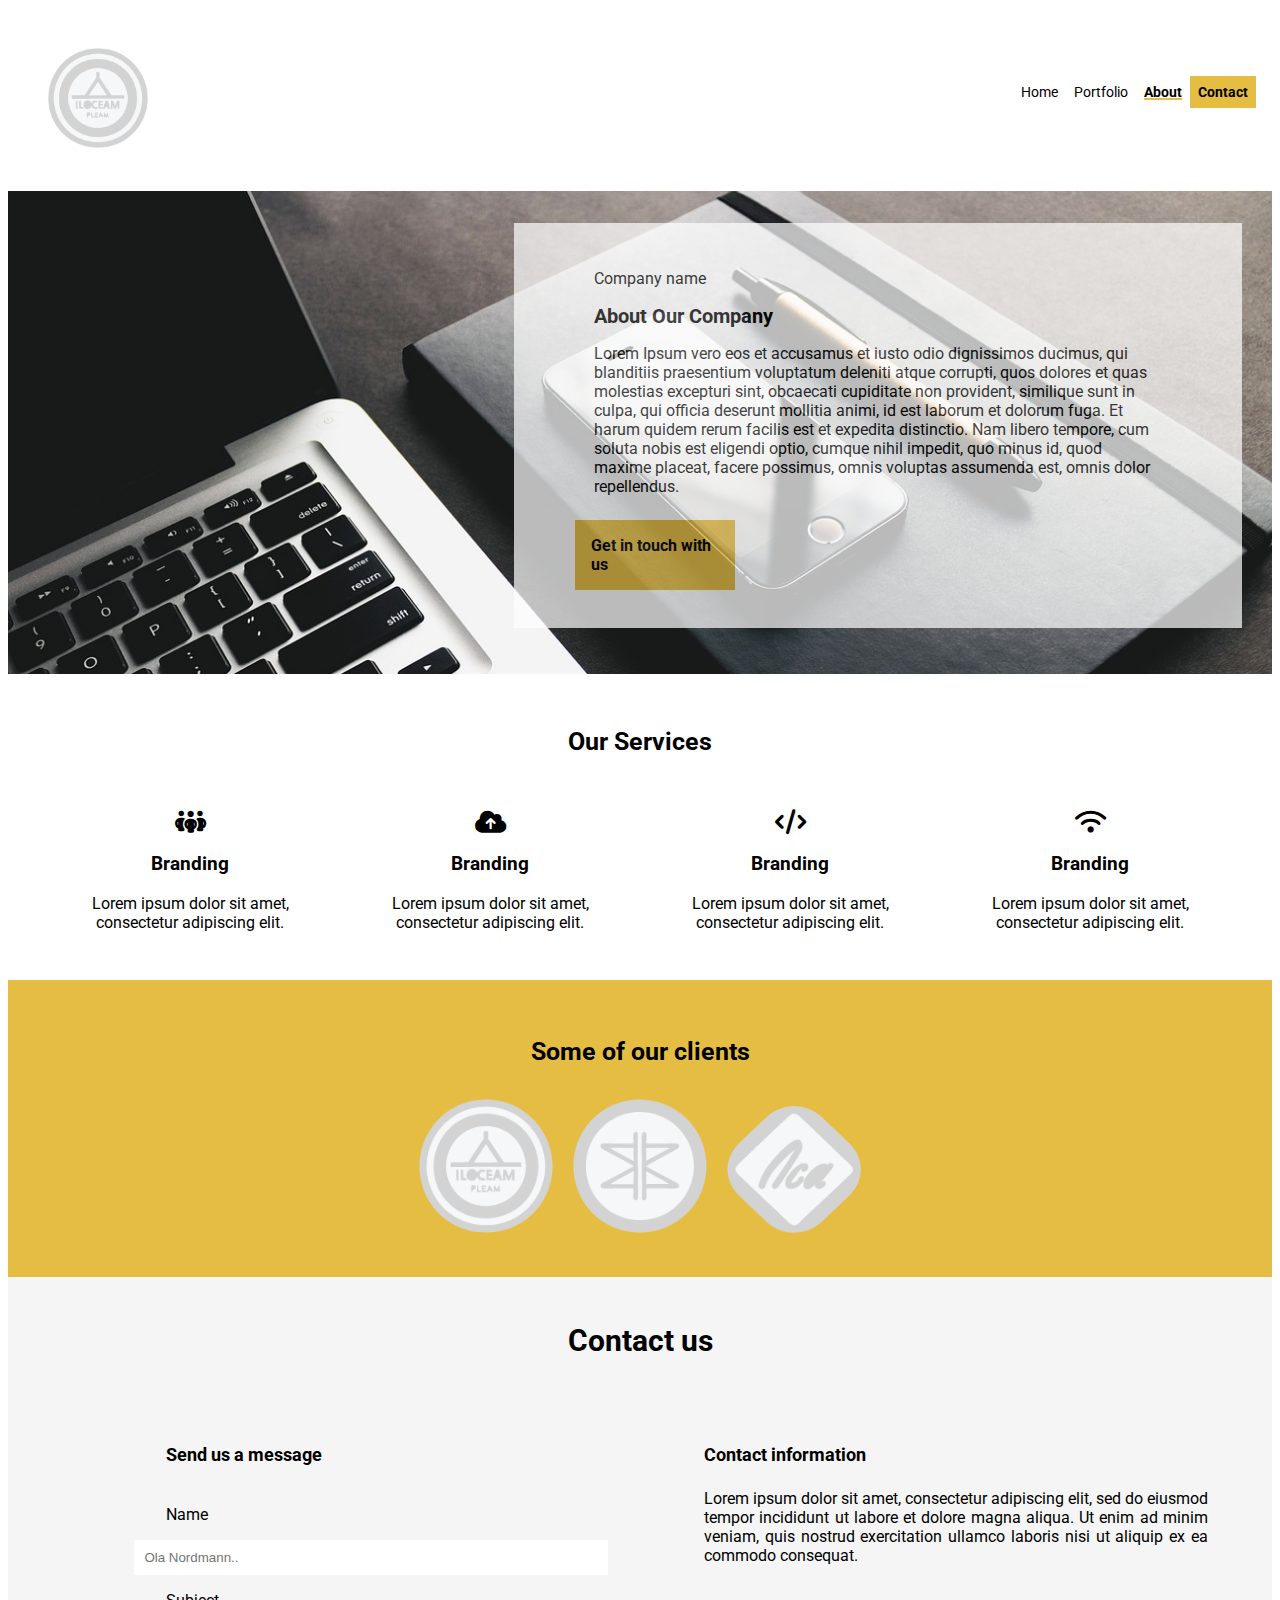
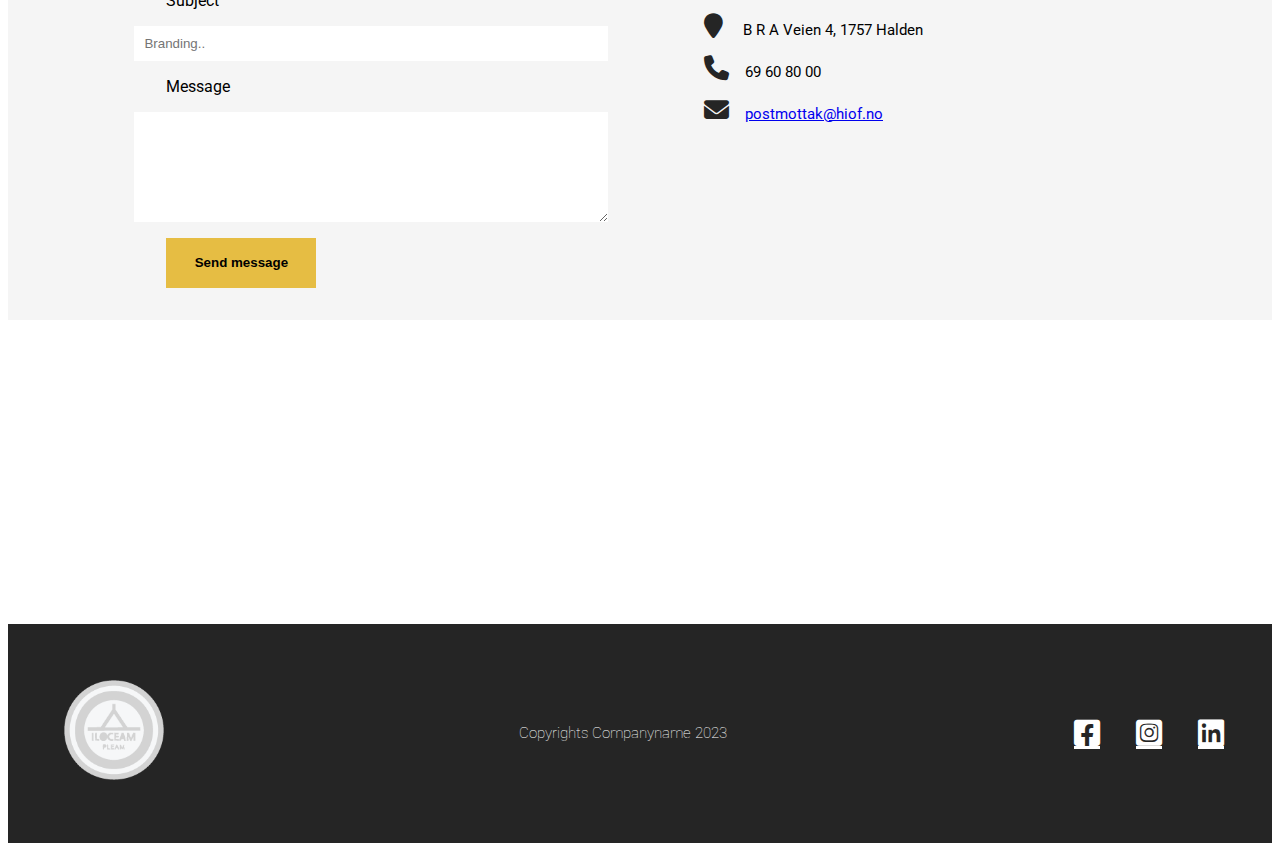
==== about.html @ 0f24868d "." ====
<!DOCTYPE html>
<html lang="zxx">
<head>
    <meta charset="UTF-8">
    <meta name="viewport" content="width=device-width, initial-scale=1.0">
    <!-- Generell metadata-->
    <meta name="description" content="">
    <meta name="keywords" content="">
    <meta name="author" content="Nora Nordmann">
    <!--Facebook metadata-->
    <meta property="og:title" content="">
    <meta property="og:url" content="">
    <meta property="og:description" content="">
    <meta property="og:image" content="">
    <!-- Stilark for normalisering som sikrer at nettstedet ser likt ut på alle nettlesere -->
    <link rel="stylesheet" href="https://necolas.github.io/normalize.css/8.0.1/normalize.css" type="text/css">
    <!-- Ikon-stiler fro ikoner fra FontAwesome -->
    <link href="css/font/css/fontawesome.css" rel="stylesheet">
    <link href="css/font/css/brands.css" rel="stylesheet">
    <link href="css/font/css/solid.css" rel="stylesheet">
    <!-- Font-stiler for fonter fra GoogleFonts -->
    <link rel="preconnect" href="https://fonts.googleapis.com">
    <link rel="preconnect" href="https://fonts.gstatic.com" crossorigin>
    <link href="https://fonts.googleapis.com/css2?family=Roboto:ital,wght@0,100;0,300;0,400;0,500;1,100&display=swap" rel="stylesheet">
    <!--Nettstedets egen stilark -->
    <link rel="stylesheet" href="css/style.css" type="text/css">
    <title>About</title>
    <!-- Favicon --> <!-- Kilde: https://www.w3schools.com/html/html_favicon.asp -->
    <link rel="icon" type="image/x-icon" href="img/favicon.ico">
</head>
<body>
    <div id="grid-container">
        <!--header start-->
        <header>
            <nav>
                <span>
                    <a href="index.html"><img src="img/logo1.png" class="logo-header" alt="Logo for nettstedet"></a>
                </span>
                <ul>
                    <li><a href="index.html">Home</a></li>
                    <li><a href="portfolio.html">Portfolio</a></li>
                    <li><a href="about.html" class="about">About</a></li>
                    <li><a href="about.html#contact" class="contact">Contact</a></li> <!--Kilde: https://www.w3schools.com/html/html_links_bookmarks.asp-->
                </ul>
            </nav>
        </header>
        <!--header slutt-->
        <!--main start-->
        <main>
            <div class="background">
                    <!--<img src="img/pen-4337524_1280.jpg" alt="Bilde av kontorverktøy">--> <!--Image by "https://pixabay.com/users/rupixen-11154019/?utm_source=link-attribution&utm_medium=referral&utm_campaign=image&utm_content=4337524">Free stock photos from www.rupixen.com-->
                <article class="about-article" aria-label="about-article">
                    <p>Company name</p>
                    <h1>About Our Company</h1>
                    <p>Lorem Ipsum vero eos et accusamus et iusto odio dignissimos ducimus, qui blanditiis praesentium voluptatum deleniti atque corrupti, quos dolores et quas molestias excepturi sint, obcaecati cupiditate non provident, similique sunt in culpa, qui officia deserunt mollitia animi, id est laborum et dolorum fuga. Et harum quidem rerum facilis est et expedita distinctio. Nam libero tempore, cum soluta nobis est eligendi optio, cumque nihil impedit, quo minus id, quod maxime placeat, facere possimus, omnis voluptas assumenda est, omnis dolor repellendus.</p>
                    <div>
                        <a href="about.html#contact-us" class="get-in-touch-btn" aria-label="Get in touch with us">Get in touch with us</a>
                    </div>
                </article>
            </div>
            <section>
                <h2 class="our-services-header">Our Services</h2>
            </section>
            <section id="our-services">
                    <section class="branding" aria-label="branding section">
                        <i class="fa-solid fa-people-group"></i>
                        <h3>Branding</h3>
                        <p>Lorem ipsum dolor sit amet, <br/>
                            consectetur adipiscing elit.</p>
                    </section>
                    <section class="branding" aria-label="branding section">
                        <i class="fa-solid fa-cloud-arrow-up"></i>
                        <h3>Branding</h3>
                        <p>Lorem ipsum dolor sit amet, <br/>
                            consectetur adipiscing elit.</p>
                    </section>
                    <section class="branding" aria-label="branding section">
                        <i class="fa-solid fa-code"></i>
                        <h3>Branding</h3>
                        <p>Lorem ipsum dolor sit amet, <br/>
                            consectetur adipiscing elit.</p>
                    </section>
                    <section class="branding" aria-label="branding section">
                        <i class="fa-solid fa-wifi"></i>
                        <h3>Branding</h3>
                        <p>Lorem ipsum dolor sit amet, <br/>
                            consectetur adipiscing elit.</p>
                    </section>
            </section>
            <section class="clients" aria-label="clients section">
                <h3>Some of our clients</h3>
                <img src="img/logo1.png" class="clients-logo" alt="Logo til nettstedets klient">
                <img src="img/logo2.png" class="clients-logo" alt="Logo til nettstedets klient">
                <img src="img/logo3.png" class="clients-logo" alt="Logo til nettstedets klient">
            </section>
            <section id="contact-us">
                <h3>Contact us</h3>
                <form method="post" action="submit">
                    <h4>Send us a message</h4>
                    <p>Name</p>
                    <input type="text" name="name" placeholder="Ola Nordmann.." id="name" required>
                    <p>Subject</p>
                    <input type="text" name="subject" placeholder="Branding.." id="subject" required>
                    <p>Message</p>
                    <textarea name="message" id="message" rows="6"></textarea> <!--Kilde: https://www.w3schools.com/tags/tryit.asp?filename=tryhtml_textarea-->
                    <button type="submit" class="send-msg-btn" value="submit">Send message</button>
                </form>    
                <article>                
                <h4>Contact information</h4>
                <p>Lorem ipsum dolor sit amet, consectetur adipiscing elit, sed do eiusmod tempor incididunt ut labore et dolore magna aliqua. Ut enim ad minim veniam, quis nostrud exercitation ullamco laboris nisi ut aliquip ex ea commodo consequat.</p>
                    <ul class="contact-icons">
                        <li><i class="fa-solid fa-location-pin"></i> B R A Veien 4, 1757 Halden</li>
                        <li><i class="fa-solid fa-phone"></i>69 60 80 00</li>
                        <li><i class="fa-solid fa-envelope"></i><a href="mailto:postmottak@hiof.no">postmottak@hiof.no</a></li>
                    </ul>
                </article>
            </section>
            <div>
                <iframe src="https://www.google.com/maps/embed?pb=!1m18!1m12!1m3!1d2047.1884395373927!2d11.3528033!3d59.1292475!2m3!1f0!2f0!3f0!3m2!1i1024!2i768!4f13.1!3m3!1m2!1s0x464412f0d344246f%3A0x4e47f19c99b253b1!2s%C3%98stfold%20University%20College!5e0!3m2!1sen!2sno!4v1700175891852!5m2!1sen!2sno" width="400" height="300" style="border:0;" allowfullscreen="" loading="lazy" referrerpolicy="no-referrer-when-downgrade"></iframe>
            </div>
        </main>
        <!--main slutt-->
        <!--footer start-->
        <footer>
            <a href="index.html"><img src="img/logo1.png" class="footer-logo" alt="Nettstedets logo"></a>
            <p class="copyrights">Copyrights Companyname 2023</p>
            <ul>
                <li><a href="https://www.facebook.com/" class="fa-brands fa-square-facebook" aria-label="facebook ikon"></a></li>
                <li><a href="https://www.instagram.com/" class="fa-brands fa-square-instagram" aria-label="instagram ikon"></a></li>
                <li><a href="https://www.linkedin.com/" class="fa-brands fa-linkedin" aria-label="linkedin ikon"></a></li>
            </ul>
        </footer>
        <!--footer slutt-->
    </div>
    <!-- Scroll-to-top-pil --> <!-- Kilde: https://www.w3schools.com/howto/tryit.asp?filename=tryhow_js_scroll_to_top -->
    <button onclick="topFunction()" id="scroll-btn" title="Go to top" aria-label="scroll to top button"><i class="fa-solid fa-arrow-up"></i></button>
    <script>
        let mybutton = document.getElementById("scroll-btn");
    
        window.onscroll = function() {scrollFunction()};
    
        function scrollFunction() {
          mybutton.style.display = "block";
        }
    
        function topFunction() {
          document.body.scrollTop = 0;
          document.documentElement.scrollTop = 0;
        }
    </script>
</body>
</html>
---- css/font/css/brands.css ----
/*!
 * Font Awesome Free 6.4.2 by @fontawesome - https://fontawesome.com
 * License - https://fontawesome.com/license/free (Icons: CC BY 4.0, Fonts: SIL OFL 1.1, Code: MIT License)
 * Copyright 2023 Fonticons, Inc.
 */
:root, :host {
  --fa-style-family-brands: 'Font Awesome 6 Brands';
  --fa-font-brands: normal 400 1em/1 'Font Awesome 6 Brands'; }

@font-face {
  font-family: 'Font Awesome 6 Brands';
  font-style: normal;
  font-weight: 400;
  font-display: block;
  src: url("../webfonts/fa-brands-400.woff2") format("woff2"), url("../webfonts/fa-brands-400.ttf") format("truetype"); }

.fab,
.fa-brands {
  font-weight: 400; }

.fa-monero:before {
  content: "\f3d0"; }

.fa-hooli:before {
  content: "\f427"; }

.fa-yelp:before {
  content: "\f1e9"; }

.fa-cc-visa:before {
  content: "\f1f0"; }

.fa-lastfm:before {
  content: "\f202"; }

.fa-shopware:before {
  content: "\f5b5"; }

.fa-creative-commons-nc:before {
  content: "\f4e8"; }

.fa-aws:before {
  content: "\f375"; }

.fa-redhat:before {
  content: "\f7bc"; }

.fa-yoast:before {
  content: "\f2b1"; }

.fa-cloudflare:before {
  content: "\e07d"; }

.fa-ups:before {
  content: "\f7e0"; }

.fa-wpexplorer:before {
  content: "\f2de"; }

.fa-dyalog:before {
  content: "\f399"; }

.fa-bity:before {
  content: "\f37a"; }

.fa-stackpath:before {
  content: "\f842"; }

.fa-buysellads:before {
  content: "\f20d"; }

.fa-first-order:before {
  content: "\f2b0"; }

.fa-modx:before {
  content: "\f285"; }

.fa-guilded:before {
  content: "\e07e"; }

.fa-vnv:before {
  content: "\f40b"; }

.fa-square-js:before {
  content: "\f3b9"; }

.fa-js-square:before {
  content: "\f3b9"; }

.fa-microsoft:before {
  content: "\f3ca"; }

.fa-qq:before {
  content: "\f1d6"; }

.fa-orcid:before {
  content: "\f8d2"; }

.fa-java:before {
  content: "\f4e4"; }

.fa-invision:before {
  content: "\f7b0"; }

.fa-creative-commons-pd-alt:before {
  content: "\f4ed"; }

.fa-centercode:before {
  content: "\f380"; }

.fa-glide-g:before {
  content: "\f2a6"; }

.fa-drupal:before {
  content: "\f1a9"; }

.fa-hire-a-helper:before {
  content: "\f3b0"; }

.fa-creative-commons-by:before {
  content: "\f4e7"; }

.fa-unity:before {
  content: "\e049"; }

.fa-whmcs:before {
  content: "\f40d"; }

.fa-rocketchat:before {
  content: "\f3e8"; }

.fa-vk:before {
  content: "\f189"; }

.fa-untappd:before {
  content: "\f405"; }

.fa-mailchimp:before {
  content: "\f59e"; }

.fa-css3-alt:before {
  content: "\f38b"; }

.fa-square-reddit:before {
  content: "\f1a2"; }

.fa-reddit-square:before {
  content: "\f1a2"; }

.fa-vimeo-v:before {
  content: "\f27d"; }

.fa-contao:before {
  content: "\f26d"; }

.fa-square-font-awesome:before {
  content: "\e5ad"; }

.fa-deskpro:before {
  content: "\f38f"; }

.fa-sistrix:before {
  content: "\f3ee"; }

.fa-square-instagram:before {
  content: "\e055"; }

.fa-instagram-square:before {
  content: "\e055"; }

.fa-battle-net:before {
  content: "\f835"; }

.fa-the-red-yeti:before {
  content: "\f69d"; }

.fa-square-hacker-news:before {
  content: "\f3af"; }

.fa-hacker-news-square:before {
  content: "\f3af"; }

.fa-edge:before {
  content: "\f282"; }

.fa-threads:before {
  content: "\e618"; }

.fa-napster:before {
  content: "\f3d2"; }

.fa-square-snapchat:before {
  content: "\f2ad"; }

.fa-snapchat-square:before {
  content: "\f2ad"; }

.fa-google-plus-g:before {
  content: "\f0d5"; }

.fa-artstation:before {
  content: "\f77a"; }

.fa-markdown:before {
  content: "\f60f"; }

.fa-sourcetree:before {
  content: "\f7d3"; }

.fa-google-plus:before {
  content: "\f2b3"; }

.fa-diaspora:before {
  content: "\f791"; }

.fa-foursquare:before {
  content: "\f180"; }

.fa-stack-overflow:before {
  content: "\f16c"; }

.fa-github-alt:before {
  content: "\f113"; }

.fa-phoenix-squadron:before {
  content: "\f511"; }

.fa-pagelines:before {
  content: "\f18c"; }

.fa-algolia:before {
  content: "\f36c"; }

.fa-red-river:before {
  content: "\f3e3"; }

.fa-creative-commons-sa:before {
  content: "\f4ef"; }

.fa-safari:before {
  content: "\f267"; }

.fa-google:before {
  content: "\f1a0"; }

.fa-square-font-awesome-stroke:before {
  content: "\f35c"; }

.fa-font-awesome-alt:before {
  content: "\f35c"; }

.fa-atlassian:before {
  content: "\f77b"; }

.fa-linkedin-in:before {
  content: "\f0e1"; }

.fa-digital-ocean:before {
  content: "\f391"; }

.fa-nimblr:before {
  content: "\f5a8"; }

.fa-chromecast:before {
  content: "\f838"; }

.fa-evernote:before {
  content: "\f839"; }

.fa-hacker-news:before {
  content: "\f1d4"; }

.fa-creative-commons-sampling:before {
  content: "\f4f0"; }

.fa-adversal:before {
  content: "\f36a"; }

.fa-creative-commons:before {
  content: "\f25e"; }

.fa-watchman-monitoring:before {
  content: "\e087"; }

.fa-fonticons:before {
  content: "\f280"; }

.fa-weixin:before {
  content: "\f1d7"; }

.fa-shirtsinbulk:before {
  content: "\f214"; }

.fa-codepen:before {
  content: "\f1cb"; }

.fa-git-alt:before {
  content: "\f841"; }

.fa-lyft:before {
  content: "\f3c3"; }

.fa-rev:before {
  content: "\f5b2"; }

.fa-windows:before {
  content: "\f17a"; }

.fa-wizards-of-the-coast:before {
  content: "\f730"; }

.fa-square-viadeo:before {
  content: "\f2aa"; }

.fa-viadeo-square:before {
  content: "\f2aa"; }

.fa-meetup:before {
  content: "\f2e0"; }

.fa-centos:before {
  content: "\f789"; }

.fa-adn:before {
  content: "\f170"; }

.fa-cloudsmith:before {
  content: "\f384"; }

.fa-pied-piper-alt:before {
  content: "\f1a8"; }

.fa-square-dribbble:before {
  content: "\f397"; }

.fa-dribbble-square:before {
  content: "\f397"; }

.fa-codiepie:before {
  content: "\f284"; }

.fa-node:before {
  content: "\f419"; }

.fa-mix:before {
  content: "\f3cb"; }

.fa-steam:before {
  content: "\f1b6"; }

.fa-cc-apple-pay:before {
  content: "\f416"; }

.fa-scribd:before {
  content: "\f28a"; }

.fa-debian:before {
  content: "\e60b"; }

.fa-openid:before {
  content: "\f19b"; }

.fa-instalod:before {
  content: "\e081"; }

.fa-expeditedssl:before {
  content: "\f23e"; }

.fa-sellcast:before {
  content: "\f2da"; }

.fa-square-twitter:before {
  content: "\f081"; }

.fa-twitter-square:before {
  content: "\f081"; }

.fa-r-project:before {
  content: "\f4f7"; }

.fa-delicious:before {
  content: "\f1a5"; }

.fa-freebsd:before {
  content: "\f3a4"; }

.fa-vuejs:before {
  content: "\f41f"; }

.fa-accusoft:before {
  content: "\f369"; }

.fa-ioxhost:before {
  content: "\f208"; }

.fa-fonticons-fi:before {
  content: "\f3a2"; }

.fa-app-store:before {
  content: "\f36f"; }

.fa-cc-mastercard:before {
  content: "\f1f1"; }

.fa-itunes-note:before {
  content: "\f3b5"; }

.fa-golang:before {
  content: "\e40f"; }

.fa-kickstarter:before {
  content: "\f3bb"; }

.fa-grav:before {
  content: "\f2d6"; }

.fa-weibo:before {
  content: "\f18a"; }

.fa-uncharted:before {
  content: "\e084"; }

.fa-firstdraft:before {
  content: "\f3a1"; }

.fa-square-youtube:before {
  content: "\f431"; }

.fa-youtube-square:before {
  content: "\f431"; }

.fa-wikipedia-w:before {
  content: "\f266"; }

.fa-wpressr:before {
  content: "\f3e4"; }

.fa-rendact:before {
  content: "\f3e4"; }

.fa-angellist:before {
  content: "\f209"; }

.fa-galactic-republic:before {
  content: "\f50c"; }

.fa-nfc-directional:before {
  content: "\e530"; }

.fa-skype:before {
  content: "\f17e"; }

.fa-joget:before {
  content: "\f3b7"; }

.fa-fedora:before {
  content: "\f798"; }

.fa-stripe-s:before {
  content: "\f42a"; }

.fa-meta:before {
  content: "\e49b"; }

.fa-laravel:before {
  content: "\f3bd"; }

.fa-hotjar:before {
  content: "\f3b1"; }

.fa-bluetooth-b:before {
  content: "\f294"; }

.fa-sticker-mule:before {
  content: "\f3f7"; }

.fa-creative-commons-zero:before {
  content: "\f4f3"; }

.fa-hips:before {
  content: "\f452"; }

.fa-behance:before {
  content: "\f1b4"; }

.fa-reddit:before {
  content: "\f1a1"; }

.fa-discord:before {
  content: "\f392"; }

.fa-chrome:before {
  content: "\f268"; }

.fa-app-store-ios:before {
  content: "\f370"; }

.fa-cc-discover:before {
  content: "\f1f2"; }

.fa-wpbeginner:before {
  content: "\f297"; }

.fa-confluence:before {
  content: "\f78d"; }

.fa-mdb:before {
  content: "\f8ca"; }

.fa-dochub:before {
  content: "\f394"; }

.fa-accessible-icon:before {
  content: "\f368"; }

.fa-ebay:before {
  content: "\f4f4"; }

.fa-amazon:before {
  content: "\f270"; }

.fa-unsplash:before {
  content: "\e07c"; }

.fa-yarn:before {
  content: "\f7e3"; }

.fa-square-steam:before {
  content: "\f1b7"; }

.fa-steam-square:before {
  content: "\f1b7"; }

.fa-500px:before {
  content: "\f26e"; }

.fa-square-vimeo:before {
  content: "\f194"; }

.fa-vimeo-square:before {
  content: "\f194"; }

.fa-asymmetrik:before {
  content: "\f372"; }

.fa-font-awesome:before {
  content: "\f2b4"; }

.fa-font-awesome-flag:before {
  content: "\f2b4"; }

.fa-font-awesome-logo-full:before {
  content: "\f2b4"; }

.fa-gratipay:before {
  content: "\f184"; }

.fa-apple:before {
  content: "\f179"; }

.fa-hive:before {
  content: "\e07f"; }

.fa-gitkraken:before {
  content: "\f3a6"; }

.fa-keybase:before {
  content: "\f4f5"; }

.fa-apple-pay:before {
  content: "\f415"; }

.fa-padlet:before {
  content: "\e4a0"; }

.fa-amazon-pay:before {
  content: "\f42c"; }

.fa-square-github:before {
  content: "\f092"; }

.fa-github-square:before {
  content: "\f092"; }

.fa-stumbleupon:before {
  content: "\f1a4"; }

.fa-fedex:before {
  content: "\f797"; }

.fa-phoenix-framework:before {
  content: "\f3dc"; }

.fa-shopify:before {
  content: "\e057"; }

.fa-neos:before {
  content: "\f612"; }

.fa-square-threads:before {
  content: "\e619"; }

.fa-hackerrank:before {
  content: "\f5f7"; }

.fa-researchgate:before {
  content: "\f4f8"; }

.fa-swift:before {
  content: "\f8e1"; }

.fa-angular:before {
  content: "\f420"; }

.fa-speakap:before {
  content: "\f3f3"; }

.fa-angrycreative:before {
  content: "\f36e"; }

.fa-y-combinator:before {
  content: "\f23b"; }

.fa-empire:before {
  content: "\f1d1"; }

.fa-envira:before {
  content: "\f299"; }

.fa-square-gitlab:before {
  content: "\e5ae"; }

.fa-gitlab-square:before {
  content: "\e5ae"; }

.fa-studiovinari:before {
  content: "\f3f8"; }

.fa-pied-piper:before {
  content: "\f2ae"; }

.fa-wordpress:before {
  content: "\f19a"; }

.fa-product-hunt:before {
  content: "\f288"; }

.fa-firefox:before {
  content: "\f269"; }

.fa-linode:before {
  content: "\f2b8"; }

.fa-goodreads:before {
  content: "\f3a8"; }

.fa-square-odnoklassniki:before {
  content: "\f264"; }

.fa-odnoklassniki-square:before {
  content: "\f264"; }

.fa-jsfiddle:before {
  content: "\f1cc"; }

.fa-sith:before {
  content: "\f512"; }

.fa-themeisle:before {
  content: "\f2b2"; }

.fa-page4:before {
  content: "\f3d7"; }

.fa-hashnode:before {
  content: "\e499"; }

.fa-react:before {
  content: "\f41b"; }

.fa-cc-paypal:before {
  content: "\f1f4"; }

.fa-squarespace:before {
  content: "\f5be"; }

.fa-cc-stripe:before {
  content: "\f1f5"; }

.fa-creative-commons-share:before {
  content: "\f4f2"; }

.fa-bitcoin:before {
  content: "\f379"; }

.fa-keycdn:before {
  content: "\f3ba"; }

.fa-opera:before {
  content: "\f26a"; }

.fa-itch-io:before {
  content: "\f83a"; }

.fa-umbraco:before {
  content: "\f8e8"; }

.fa-galactic-senate:before {
  content: "\f50d"; }

.fa-ubuntu:before {
  content: "\f7df"; }

.fa-draft2digital:before {
  content: "\f396"; }

.fa-stripe:before {
  content: "\f429"; }

.fa-houzz:before {
  content: "\f27c"; }

.fa-gg:before {
  content: "\f260"; }

.fa-dhl:before {
  content: "\f790"; }

.fa-square-pinterest:before {
  content: "\f0d3"; }

.fa-pinterest-square:before {
  content: "\f0d3"; }

.fa-xing:before {
  content: "\f168"; }

.fa-blackberry:before {
  content: "\f37b"; }

.fa-creative-commons-pd:before {
  content: "\f4ec"; }

.fa-playstation:before {
  content: "\f3df"; }

.fa-quinscape:before {
  content: "\f459"; }

.fa-less:before {
  content: "\f41d"; }

.fa-blogger-b:before {
  content: "\f37d"; }

.fa-opencart:before {
  content: "\f23d"; }

.fa-vine:before {
  content: "\f1ca"; }

.fa-paypal:before {
  content: "\f1ed"; }

.fa-gitlab:before {
  content: "\f296"; }

.fa-typo3:before {
  content: "\f42b"; }

.fa-reddit-alien:before {
  content: "\f281"; }

.fa-yahoo:before {
  content: "\f19e"; }

.fa-dailymotion:before {
  content: "\e052"; }

.fa-affiliatetheme:before {
  content: "\f36b"; }

.fa-pied-piper-pp:before {
  content: "\f1a7"; }

.fa-bootstrap:before {
  content: "\f836"; }

.fa-odnoklassniki:before {
  content: "\f263"; }

.fa-nfc-symbol:before {
  content: "\e531"; }

.fa-ethereum:before {
  content: "\f42e"; }

.fa-speaker-deck:before {
  content: "\f83c"; }

.fa-creative-commons-nc-eu:before {
  content: "\f4e9"; }

.fa-patreon:before {
  content: "\f3d9"; }

.fa-avianex:before {
  content: "\f374"; }

.fa-ello:before {
  content: "\f5f1"; }

.fa-gofore:before {
  content: "\f3a7"; }

.fa-bimobject:before {
  content: "\f378"; }

.fa-facebook-f:before {
  content: "\f39e"; }

.fa-square-google-plus:before {
  content: "\f0d4"; }

.fa-google-plus-square:before {
  content: "\f0d4"; }

.fa-mandalorian:before {
  content: "\f50f"; }

.fa-first-order-alt:before {
  content: "\f50a"; }

.fa-osi:before {
  content: "\f41a"; }

.fa-google-wallet:before {
  content: "\f1ee"; }

.fa-d-and-d-beyond:before {
  content: "\f6ca"; }

.fa-periscope:before {
  content: "\f3da"; }

.fa-fulcrum:before {
  content: "\f50b"; }

.fa-cloudscale:before {
  content: "\f383"; }

.fa-forumbee:before {
  content: "\f211"; }

.fa-mizuni:before {
  content: "\f3cc"; }

.fa-schlix:before {
  content: "\f3ea"; }

.fa-square-xing:before {
  content: "\f169"; }

.fa-xing-square:before {
  content: "\f169"; }

.fa-bandcamp:before {
  content: "\f2d5"; }

.fa-wpforms:before {
  content: "\f298"; }

.fa-cloudversify:before {
  content: "\f385"; }

.fa-usps:before {
  content: "\f7e1"; }

.fa-megaport:before {
  content: "\f5a3"; }

.fa-magento:before {
  content: "\f3c4"; }

.fa-spotify:before {
  content: "\f1bc"; }

.fa-optin-monster:before {
  content: "\f23c"; }

.fa-fly:before {
  content: "\f417"; }

.fa-aviato:before {
  content: "\f421"; }

.fa-itunes:before {
  content: "\f3b4"; }

.fa-cuttlefish:before {
  content: "\f38c"; }

.fa-blogger:before {
  content: "\f37c"; }

.fa-flickr:before {
  content: "\f16e"; }

.fa-viber:before {
  content: "\f409"; }

.fa-soundcloud:before {
  content: "\f1be"; }

.fa-digg:before {
  content: "\f1a6"; }

.fa-tencent-weibo:before {
  content: "\f1d5"; }

.fa-symfony:before {
  content: "\f83d"; }

.fa-maxcdn:before {
  content: "\f136"; }

.fa-etsy:before {
  content: "\f2d7"; }

.fa-facebook-messenger:before {
  content: "\f39f"; }

.fa-audible:before {
  content: "\f373"; }

.fa-think-peaks:before {
  content: "\f731"; }

.fa-bilibili:before {
  content: "\e3d9"; }

.fa-erlang:before {
  content: "\f39d"; }

.fa-x-twitter:before {
  content: "\e61b"; }

.fa-cotton-bureau:before {
  content: "\f89e"; }

.fa-dashcube:before {
  content: "\f210"; }

.fa-42-group:before {
  content: "\e080"; }

.fa-innosoft:before {
  content: "\e080"; }

.fa-stack-exchange:before {
  content: "\f18d"; }

.fa-elementor:before {
  content: "\f430"; }

.fa-square-pied-piper:before {
  content: "\e01e"; }

.fa-pied-piper-square:before {
  content: "\e01e"; }

.fa-creative-commons-nd:before {
  content: "\f4eb"; }

.fa-palfed:before {
  content: "\f3d8"; }

.fa-superpowers:before {
  content: "\f2dd"; }

.fa-resolving:before {
  content: "\f3e7"; }

.fa-xbox:before {
  content: "\f412"; }

.fa-searchengin:before {
  content: "\f3eb"; }

.fa-tiktok:before {
  content: "\e07b"; }

.fa-square-facebook:before {
  content: "\f082"; }

.fa-facebook-square:before {
  content: "\f082"; }

.fa-renren:before {
  content: "\f18b"; }

.fa-linux:before {
  content: "\f17c"; }

.fa-glide:before {
  content: "\f2a5"; }

.fa-linkedin:before {
  content: "\f08c"; }

.fa-hubspot:before {
  content: "\f3b2"; }

.fa-deploydog:before {
  content: "\f38e"; }

.fa-twitch:before {
  content: "\f1e8"; }

.fa-ravelry:before {
  content: "\f2d9"; }

.fa-mixer:before {
  content: "\e056"; }

.fa-square-lastfm:before {
  content: "\f203"; }

.fa-lastfm-square:before {
  content: "\f203"; }

.fa-vimeo:before {
  content: "\f40a"; }

.fa-mendeley:before {
  content: "\f7b3"; }

.fa-uniregistry:before {
  content: "\f404"; }

.fa-figma:before {
  content: "\f799"; }

.fa-creative-commons-remix:before {
  content: "\f4ee"; }

.fa-cc-amazon-pay:before {
  content: "\f42d"; }

.fa-dropbox:before {
  content: "\f16b"; }

.fa-instagram:before {
  content: "\f16d"; }

.fa-cmplid:before {
  content: "\e360"; }

.fa-facebook:before {
  content: "\f09a"; }

.fa-gripfire:before {
  content: "\f3ac"; }

.fa-jedi-order:before {
  content: "\f50e"; }

.fa-uikit:before {
  content: "\f403"; }

.fa-fort-awesome-alt:before {
  content: "\f3a3"; }

.fa-phabricator:before {
  content: "\f3db"; }

.fa-ussunnah:before {
  content: "\f407"; }

.fa-earlybirds:before {
  content: "\f39a"; }

.fa-trade-federation:before {
  content: "\f513"; }

.fa-autoprefixer:before {
  content: "\f41c"; }

.fa-whatsapp:before {
  content: "\f232"; }

.fa-slideshare:before {
  content: "\f1e7"; }

.fa-google-play:before {
  content: "\f3ab"; }

.fa-viadeo:before {
  content: "\f2a9"; }

.fa-line:before {
  content: "\f3c0"; }

.fa-google-drive:before {
  content: "\f3aa"; }

.fa-servicestack:before {
  content: "\f3ec"; }

.fa-simplybuilt:before {
  content: "\f215"; }

.fa-bitbucket:before {
  content: "\f171"; }

.fa-imdb:before {
  content: "\f2d8"; }

.fa-deezer:before {
  content: "\e077"; }

.fa-raspberry-pi:before {
  content: "\f7bb"; }

.fa-jira:before {
  content: "\f7b1"; }

.fa-docker:before {
  content: "\f395"; }

.fa-screenpal:before {
  content: "\e570"; }

.fa-bluetooth:before {
  content: "\f293"; }

.fa-gitter:before {
  content: "\f426"; }

.fa-d-and-d:before {
  content: "\f38d"; }

.fa-microblog:before {
  content: "\e01a"; }

.fa-cc-diners-club:before {
  content: "\f24c"; }

.fa-gg-circle:before {
  content: "\f261"; }

.fa-pied-piper-hat:before {
  content: "\f4e5"; }

.fa-kickstarter-k:before {
  content: "\f3bc"; }

.fa-yandex:before {
  content: "\f413"; }

.fa-readme:before {
  content: "\f4d5"; }

.fa-html5:before {
  content: "\f13b"; }

.fa-sellsy:before {
  content: "\f213"; }

.fa-sass:before {
  content: "\f41e"; }

.fa-wirsindhandwerk:before {
  content: "\e2d0"; }

.fa-wsh:before {
  content: "\e2d0"; }

.fa-buromobelexperte:before {
  content: "\f37f"; }

.fa-salesforce:before {
  content: "\f83b"; }

.fa-octopus-deploy:before {
  content: "\e082"; }

.fa-medapps:before {
  content: "\f3c6"; }

.fa-ns8:before {
  content: "\f3d5"; }

.fa-pinterest-p:before {
  content: "\f231"; }

.fa-apper:before {
  content: "\f371"; }

.fa-fort-awesome:before {
  content: "\f286"; }

.fa-waze:before {
  content: "\f83f"; }

.fa-cc-jcb:before {
  content: "\f24b"; }

.fa-snapchat:before {
  content: "\f2ab"; }

.fa-snapchat-ghost:before {
  content: "\f2ab"; }

.fa-fantasy-flight-games:before {
  content: "\f6dc"; }

.fa-rust:before {
  content: "\e07a"; }

.fa-wix:before {
  content: "\f5cf"; }

.fa-square-behance:before {
  content: "\f1b5"; }

.fa-behance-square:before {
  content: "\f1b5"; }

.fa-supple:before {
  content: "\f3f9"; }

.fa-rebel:before {
  content: "\f1d0"; }

.fa-css3:before {
  content: "\f13c"; }

.fa-staylinked:before {
  content: "\f3f5"; }

.fa-kaggle:before {
  content: "\f5fa"; }

.fa-space-awesome:before {
  content: "\e5ac"; }

.fa-deviantart:before {
  content: "\f1bd"; }

.fa-cpanel:before {
  content: "\f388"; }

.fa-goodreads-g:before {
  content: "\f3a9"; }

.fa-square-git:before {
  content: "\f1d2"; }

.fa-git-square:before {
  content: "\f1d2"; }

.fa-square-tumblr:before {
  content: "\f174"; }

.fa-tumblr-square:before {
  content: "\f174"; }

.fa-trello:before {
  content: "\f181"; }

.fa-creative-commons-nc-jp:before {
  content: "\f4ea"; }

.fa-get-pocket:before {
  content: "\f265"; }

.fa-perbyte:before {
  content: "\e083"; }

.fa-grunt:before {
  content: "\f3ad"; }

.fa-weebly:before {
  content: "\f5cc"; }

.fa-connectdevelop:before {
  content: "\f20e"; }

.fa-leanpub:before {
  content: "\f212"; }

.fa-black-tie:before {
  content: "\f27e"; }

.fa-themeco:before {
  content: "\f5c6"; }

.fa-python:before {
  content: "\f3e2"; }

.fa-android:before {
  content: "\f17b"; }

.fa-bots:before {
  content: "\e340"; }

.fa-free-code-camp:before {
  content: "\f2c5"; }

.fa-hornbill:before {
  content: "\f592"; }

.fa-js:before {
  content: "\f3b8"; }

.fa-ideal:before {
  content: "\e013"; }

.fa-git:before {
  content: "\f1d3"; }

.fa-dev:before {
  content: "\f6cc"; }

.fa-sketch:before {
  content: "\f7c6"; }

.fa-yandex-international:before {
  content: "\f414"; }

.fa-cc-amex:before {
  content: "\f1f3"; }

.fa-uber:before {
  content: "\f402"; }

.fa-github:before {
  content: "\f09b"; }

.fa-php:before {
  content: "\f457"; }

.fa-alipay:before {
  content: "\f642"; }

.fa-youtube:before {
  content: "\f167"; }

.fa-skyatlas:before {
  content: "\f216"; }

.fa-firefox-browser:before {
  content: "\e007"; }

.fa-replyd:before {
  content: "\f3e6"; }

.fa-suse:before {
  content: "\f7d6"; }

.fa-jenkins:before {
  content: "\f3b6"; }

.fa-twitter:before {
  content: "\f099"; }

.fa-rockrms:before {
  content: "\f3e9"; }

.fa-pinterest:before {
  content: "\f0d2"; }

.fa-buffer:before {
  content: "\f837"; }

.fa-npm:before {
  content: "\f3d4"; }

.fa-yammer:before {
  content: "\f840"; }

.fa-btc:before {
  content: "\f15a"; }

.fa-dribbble:before {
  content: "\f17d"; }

.fa-stumbleupon-circle:before {
  content: "\f1a3"; }

.fa-internet-explorer:before {
  content: "\f26b"; }

.fa-stubber:before {
  content: "\e5c7"; }

.fa-telegram:before {
  content: "\f2c6"; }

.fa-telegram-plane:before {
  content: "\f2c6"; }

.fa-old-republic:before {
  content: "\f510"; }

.fa-odysee:before {
  content: "\e5c6"; }

.fa-square-whatsapp:before {
  content: "\f40c"; }

.fa-whatsapp-square:before {
  content: "\f40c"; }

.fa-node-js:before {
  content: "\f3d3"; }

.fa-edge-legacy:before {
  content: "\e078"; }

.fa-slack:before {
  content: "\f198"; }

.fa-slack-hash:before {
  content: "\f198"; }

.fa-medrt:before {
  content: "\f3c8"; }

.fa-usb:before {
  content: "\f287"; }

.fa-tumblr:before {
  content: "\f173"; }

.fa-vaadin:before {
  content: "\f408"; }

.fa-quora:before {
  content: "\f2c4"; }

.fa-square-x-twitter:before {
  content: "\e61a"; }

.fa-reacteurope:before {
  content: "\f75d"; }

.fa-medium:before {
  content: "\f23a"; }

.fa-medium-m:before {
  content: "\f23a"; }

.fa-amilia:before {
  content: "\f36d"; }

.fa-mixcloud:before {
  content: "\f289"; }

.fa-flipboard:before {
  content: "\f44d"; }

.fa-viacoin:before {
  content: "\f237"; }

.fa-critical-role:before {
  content: "\f6c9"; }

.fa-sitrox:before {
  content: "\e44a"; }

.fa-discourse:before {
  content: "\f393"; }

.fa-joomla:before {
  content: "\f1aa"; }

.fa-mastodon:before {
  content: "\f4f6"; }

.fa-airbnb:before {
  content: "\f834"; }

.fa-wolf-pack-battalion:before {
  content: "\f514"; }

.fa-buy-n-large:before {
  content: "\f8a6"; }

.fa-gulp:before {
  content: "\f3ae"; }

.fa-creative-commons-sampling-plus:before {
  content: "\f4f1"; }

.fa-strava:before {
  content: "\f428"; }

.fa-ember:before {
  content: "\f423"; }

.fa-canadian-maple-leaf:before {
  content: "\f785"; }

.fa-teamspeak:before {
  content: "\f4f9"; }

.fa-pushed:before {
  content: "\f3e1"; }

.fa-wordpress-simple:before {
  content: "\f411"; }

.fa-nutritionix:before {
  content: "\f3d6"; }

.fa-wodu:before {
  content: "\e088"; }

.fa-google-pay:before {
  content: "\e079"; }

.fa-intercom:before {
  content: "\f7af"; }

.fa-zhihu:before {
  content: "\f63f"; }

.fa-korvue:before {
  content: "\f42f"; }

.fa-pix:before {
  content: "\e43a"; }

.fa-steam-symbol:before {
  content: "\f3f6"; }
---- css/font/css/solid.css ----
/*!
 * Font Awesome Free 6.4.2 by @fontawesome - https://fontawesome.com
 * License - https://fontawesome.com/license/free (Icons: CC BY 4.0, Fonts: SIL OFL 1.1, Code: MIT License)
 * Copyright 2023 Fonticons, Inc.
 */
:root, :host {
  --fa-style-family-classic: 'Font Awesome 6 Free';
  --fa-font-solid: normal 900 1em/1 'Font Awesome 6 Free'; }

@font-face {
  font-family: 'Font Awesome 6 Free';
  font-style: normal;
  font-weight: 900;
  font-display: block;
  src: url("../webfonts/fa-solid-900.woff2") format("woff2"), url("../webfonts/fa-solid-900.ttf") format("truetype"); }

.fas,
.fa-solid {
  font-weight: 900; }
---- css/style.css ----
* {
    box-sizing: border-box;
}

body {
    font-family: "Roboto", sans-serif;
}

#grid-container {
    display: grid;
    grid-template-areas: "header" "main" "footer";
}


header {
    text-align: center;
}

.logo-header {
    width: 100px;
    margin-top: 1rem;
    
}

nav ul {
    list-style: none;
    padding: 0;
    padding-bottom: 1rem;
    margin: 0;
}

nav a {
    text-decoration: none;
    color: black;
    padding: 0.5rem;
    display: inline-block;
    font-size: 14px;
}

/* Kilde: https://stackoverflow.com/questions/43597768/html-how-to-bold-navigation-bar-text */
ul #navigation, .home, .portfolio, .about {
    font-weight: bold;
    text-decoration-line: underline;
    text-decoration-color: #e6bd43;
    text-decoration-thickness: 2px;
}

main {
    text-align: center;
}


/* Kilde: https://www.w3schools.com/css/css_image_transparency.asp*/
.background {
    position: relative;
    padding: 1rem 0;
    max-width: 100%;
}

.background::before {
    content: '';
    position: absolute;
    top: 0px;
    right: 0px;
    bottom: 0px;
    left: 0px;
    background-size: cover;
    background-image: url(img/pen-4337524_1280.jpg);
}

.about-article {
    position: relative;
    margin: 30px;
    padding: 30px;
    margin-top: 1rem;
    opacity: 0.7;
    background-color: #ffffff;
}

.about-article::before {
    content: '';
    position: absolute;
    background-position: top center;
}

.about-article h1 {
    font-weight: bold;
    font-size: 20px;
    text-align: left;
    padding-left: 50px;
    padding-right: 50px;
}

.about-article p {
    position: relative;
    text-align: left;
    padding-left: 50px;
    padding-right: 50px;
}

.get-in-touch-btn {
    position: relative;
    display: inline-block;
    background-color: #e6bd43;
    font-weight: bold;
    color: black;
    text-decoration: none;
    padding: 1rem;
    margin: 0.5rem;
    width: max-content;
    margin-top: 30px;
    max-width: 160px;
    text-align: left;
}

hr {
    background-color: #e6bd43;
    border-color: #e6bd43;
    border-style: none;
    width: 78%;
    height: 3px;
}

.portfolio-img {
    position: relative;
    padding: 1rem 0;
    height: 300px;
}

/* Kilde: https://coder-coder.com/background-image-opacity/ */
.portfolio-img::before {
    content: '';
    position: absolute;
    top: 0px;
    right: 0px;
    bottom: 0px;
    left: 0px;
    background-image: url("img/pen-4337524_1280.jpg");
    background-size: cover;
    opacity: 0.50;
}

.portfolio-img h1 {
    position: relative;
    font-weight: bold;
    padding-top: 20%;
}

.branding {
    padding: 1rem;
}

#branding h3, #design h3, #development h3 {
    font-size: 18px;
    text-align: justify;
    padding-left: 3rem;
    font-weight: bold;
}

#branding, #design, #development, .explore-h {
    border-bottom: 3px solid #e6bd43;
    max-width: 80%;
    margin: 0 auto;
    text-align: justify;
    padding-bottom: 1rem;
    padding-top: 2rem;
    font-size: 20px;
}

.flex-branding h3, .flex-design h3, .flex-development h3 {
    text-align: left;
    padding-left: 10%;
    
}

.placehold-artikkel, .placehold-artikkel4, .placehold-artikkel-dev, .placehold-artikkel-design {
    width: 300px;
    padding-top: 1rem;
}

.explore-list {
    padding-top: 1rem;
}

.branding-btn, .design-btn, .development-btn { 
    display: flex;
    flex-wrap: wrap;
    margin: 1rem 0;
    text-decoration: none;
    color: black;
    width: fit-content;
    border-style: solid;
    border-width: 2px;
    border-color: black;
    padding: 0.5rem;
}

li {
    list-style: none;
}

.compeling-headline {
    position: relative;
    align-items: center;
    padding: 1rem 0;
}

/* Kilde: https://coder-coder.com/background-image-opacity/ */
.compeling-headline::before {
    content: '';
    position: absolute;
    top: 0px;
    right: 0px;
    bottom: 0px;
    left: 0px;
    background-image: url("img/pen-4337524_1280.jpg");
    background-size: cover;
    background-position: top center;
    opacity: 0.50;
}

video {
    display: none;
}

.compeling-headline h1 {
    font-weight: bold;
    position: relative;
    text-align: center;
    margin-left: 100px;
    margin-right: 100px;
}

.compeling-headline p {
    position: relative;
    text-align: center;
    padding-left: 50px;
    padding-right: 50px;
    margin-top: 40px;
}

.our-services-gold-btn {
    position: relative;
    display: inline-block;
    background-color: #e6bd43;
    font-weight: bold;
    color: black;
    text-decoration: none;
    padding: 1rem;
    margin: 0.5rem;
    text-align: left;
    margin-top: 30px;
    max-width: 250px;
}


.enganging-subheading {
    text-align: center;
    padding: 2rem;
    padding-left: 20px;
    padding-right: 20px;
}

.enganging-subheading h2 {
    margin-left: 20px;
    margin-right: 20px;
}

.about-our-company {
    background-color: #e6bd43;
    padding-bottom: 3rem;
}

.placehold-about-our-company {
    padding: 2rem;
    display: inline;
    width: 80%;
}

.about-our-company h2 {
    font-size: 20px;
    padding-left: 50px;
    padding-right: 50px;
    text-align: left;
    margin-top: 30px;
    margin-left: 50px;
}

.about-our-company-btn {
    display: inline-block;
    text-decoration: none;
    color: black;
    font-weight: bold;
    max-width: 160px;
    text-align: left;
    border-style: solid;
    padding: 1rem;
    margin-right: 1rem;

}

.about-our-company p {
    line-height: 1.6;
    text-align: left;
    margin-left: 100px;
    margin-right: 100px;
    margin-bottom: 10%;
}

.our-services-header {
    font-size: 20px;
    font-weight: bold;
    padding-top: 2rem;
}

#our-services {
    display: flex;
    flex-direction: row;
    flex-wrap: wrap;
    justify-content: space-around;
    padding: 2rem;
    padding-bottom: 1rem;
    text-align: center;
    padding-top: 1rem;
}

.contact {
    background-color: #e6bd43;
    font-weight: bold;   
}

.fa-solid {
    font-size: 25px; 
}

.clients {
    background-color:#e6bd43;
    padding: 2rem;
}

.clients h3 {
    font-size: 25px;
}
    
.clients-logo {
    width: 150px;
    padding: 0.5rem;
}

.sign-up-newsletter {
    background-color: whitesmoke;
    padding: 2rem;
}

.sign-up-newsletter h3 {
    font-size: 20px;
}

.sign-up-btn {
    background-color: #e6bd43;
    color: black;
    font-weight: bold;
    width: 110px;
    height: 50px;
    border-style: none;
    font-size: 15px;
}

.sign-up-email-btn {
    background-color: #fff;
    width: 200px;
    height: 50px;
    border-style: none;
    padding-left: 1rem;
}

/* Kilde: https://www.w3schools.com/css/tryit.asp?filename=trycss_forms */
input[type=text], textarea { 
    padding: 10px;
    border: 1px solid #ccc;
}

.send-msg-btn {
    display: block;
    margin: 0 2rem;
    background-color: #e6bd43;
    color: black;
    font-weight: bold;
    width: 150px;
    height: 50px;
    border-style: none;
    margin-top: 1rem;
}

.contact-icons {
    list-style: none;
    text-align: left;
    padding: 1rem;
    font-size: 15px;
}

#subject, #name, #message {
    border-style: none;
    width: 320px;
}

.contact-icons li{
    margin: 1rem;
    margin-left: 1rem;
}

.fa-location-pin, .fa-phone, .fa-envelope {
    color: #252525; 
    padding-right: 1rem;
}

#contact-us {
    background-color: whitesmoke;
}

#contact-us h3 {
    text-align: center;
    font-size: 25px;
    padding-top: 1rem

}
#contact-us h4 {
    text-align: justify;
    padding-left: 2rem;
    font-size: 18px;
    padding-top: 2rem;
}

#contact-us p {
    text-align: justify;
    padding-left: 2rem; 
    padding-right: 2rem; 
}


footer {
    text-align: center;
    background-color: #252525;
    padding: 2rem;
}

.copyrights {
    color: #fff;
    font-weight: 100;
    font-size: 15px;
}

footer a {
    color: #fff;
    margin: 0.5rem;
    font-size: 30px;   
}

footer li{
    display: inline-block;
}

footer ul {
    margin: 0;
    padding: 0;
}

.footer-logo {
    width: 120px;
}

iframe {
    width: 100%;
}


#scroll-btn { /* Kilde: https://www.w3schools.com/howto/tryit.asp?filename=tryhow_js_scroll_to_top */
    display: none;
    position: fixed;
    bottom: 20px;
    right: 30px;
    z-index: 99;
    font-size: 18px;
    border: none;
    outline: none;
    background-color: black;
    color: white;
    cursor: pointer;
    padding: 10px;
  }
  

@media only screen and (min-width: 600px) { 

    #grid-container {
        grid-template-areas: "header header header" "main main main" "footer footer footer";
    }

    header {
        grid-area: header;
    }
    
    main {
        grid-area: main;
    }


    footer {
        grid-area: footer;
    }

    header ul {
        display: flex;
        flex-direction: row;
    }

    header nav {
        display: flex;
        align-items: center;
        justify-content: space-between;
        margin: 1rem;
    }

    .logo-header {
        margin: 1rem;
        width: 100px;
    }

    .portfolio-img h1 {
        position: relative;
        padding-top: 100px;
    }

    .branding-btn, .design-btn, .development-btn {
        margin: 1rem;
        margin-left: 2rem ;
        margin-right: 0;
        margin-top: 2rem;
    }

    .flex-branding, .flex-design, .flex-development {
        display: grid;
        grid-template-columns: auto auto auto;
        justify-content: space-around;
        align-items: baseline;
        margin: 0 auto;
        padding: 1rem;
    }

    .branding-card {
        padding-top: 1rem;
        max-width: 400px;
    }

    .design-card {
        padding-top: 1rem;
        max-width: 400px;
    }

    .development-card {
        padding-top: 1rem;
        width: 100%;
        padding-right: 100px;
        padding-left: 50px;
    }

    #branding, #design, #development, .explore-h {
        text-align: justify;
        border-bottom: 3px solid #e6bd43;
        font-size: 30px;
        max-width: 90%;
        margin: 0 auto;
        padding-bottom: 1rem;
        padding-top: 2rem;
    }

    .branding-card h3 {
        text-align: left;
    }

    .flex-branding h3, .flex-design h3, .flex-development h3 {
        text-align: left;
    }

    .placehold-artikkel {
        width: 100%;
        padding-left: 1rem;
        padding-right: 1rem;
    }

    .placehold-artikkel4 {
        width: 150%;
        padding-left: 1rem;
    }

    .placehold-artikkel-design {
        width: 100%;
        padding-left: 1rem;
        padding-right: 1rem;
    }

    .placehold-artikkel-dev {
        width: 150%;
        padding-right: 10%;
    }

    .about-article {
        margin-left: 40%;
        background-color: #ffffff;
        border: 1px transparent;
        opacity: 0.7;
        margin-top: 1rem;
    }

    .get-in-touch-btn {
        display: inline-block;
        background-color: #e6bd43;
        font-weight: bold;
        color: black;
        text-decoration: none;
        padding: 1rem;
        margin: 0.5rem;
        margin-right: 68%;
    }

    .contact:hover, .our-services-gold-btn:hover, .about-our-company-btn:hover, .sign-up-btn:hover, .branding-btn:hover, .design-btn:hover, .development-btn:hover, .get-in-touch-btn:hover, .send-msg-btn:hover{
        background-color: #252525;
        color: #e6bd43;
    }

    .our-services {
        display: flex;
        flex-direction: row;
        padding: 2rem;
        justify-content: space-around;
    }

    .our-services-header {
        font-size: 25px;
        font-weight: bold;
        padding-top: 2rem;
    }

    .placehold-about-our-company {
        width: 400px;
        float: left;
        padding: 2rem;
    }

    .about-our-company h2 {
        padding-top: 8%;
        margin: 0 auto;
    }

    .about-our-company-btn {
       display: inline;
    }

    .about-our-company p {
        line-height: 1.6;
        text-align: left;
        margin-left: 100px;
        margin-right: 100px;
        margin-bottom: 10%;
    }

    .enganging-subheading h2 {
        font-size: 30px;
        width: 40%;
        margin: 0 auto;
    }

    .enganging-subheading p {
        width: 50%;
        margin: 0 auto;
        padding-top: 2rem;
    }

    .explore-list {
        display: flex;
        flex-direction: row;
    }

    figure {
        position: relative;
        overflow: hidden;
        width: 100vw;
        height: 50vh;
        margin: 0 auto;

    }

    .video {
        position: absolute;
        background-repeat: no-repeat;
        display: block;
        width: 100%;
        height: auto;
        opacity: 50%;
        
    }

    .compeling-headline {
        position: absolute;
        top: 200px;
        right: 0px;
        bottom: 0px;
        left: 0px;
        align-items: center;
        padding: 1rem 0;
    }

    /* Kilde: https://coder-coder.com/background-image-opacity/ */
    .compeling-headline::before {
        content: '';
        position: absolute;
        top: 0px;
        right: 0px;
        bottom: 0px;
        left: 0px;
        background: url(img/mountains.mp4);
        background-size: cover;
        background-position: top center;
        opacity: 0.50;
    }

    .compeling-headline p {
        width: 50%;
        margin: 0 auto;
    }

    .explore-h {
        font-size: 30px;
    }

    .form {
        margin-bottom: 2rem;
    }

    #contact-us form, #contact-us article {
        flex-basis: 50%;
        margin: 0 auto;
        padding-bottom: 2rem;
        padding-left: 2rem;
        padding-right: 2rem;
    }

    #contact-us h3 {    
        flex-basis: 100%;
        font-size: 30px;
        text-align: center;
    }

    #contact-us {
        display: flex;
        flex-flow: row wrap;
        align-items: justify;
        justify-content: space-between;
        position: relative;
    }

    #contact-us form {
        display: flex;
        flex-direction: column;
        align-items: justify;
        padding-left: 10%;
    }

    #contact-us form input[type=text], #contact-us form textarea {
        width: 100%;
    }

    iframe {
        width: 100%;
    }

    /*Kilde: https://www.w3schools.com/howto/howto_css_zoom_hover.asp */
    .placehold-artikkel {
        transition: .5s;
    }

    .placehold-artikkel:hover {
        transform: scale(1.5);
    }

    footer ul li{
        display: inline-block;
        align-items: center;
        padding: 1rem;
        margin: 0;
    }

    footer {
        display: flex;
        flex-flow: row wrap;
        justify-content: space-between;
        align-items: center;
    }

    .footer-logo {
        margin: 1rem;
        width: 100px;

    }

    .fa-brands {
        margin: 0;
    }

    }
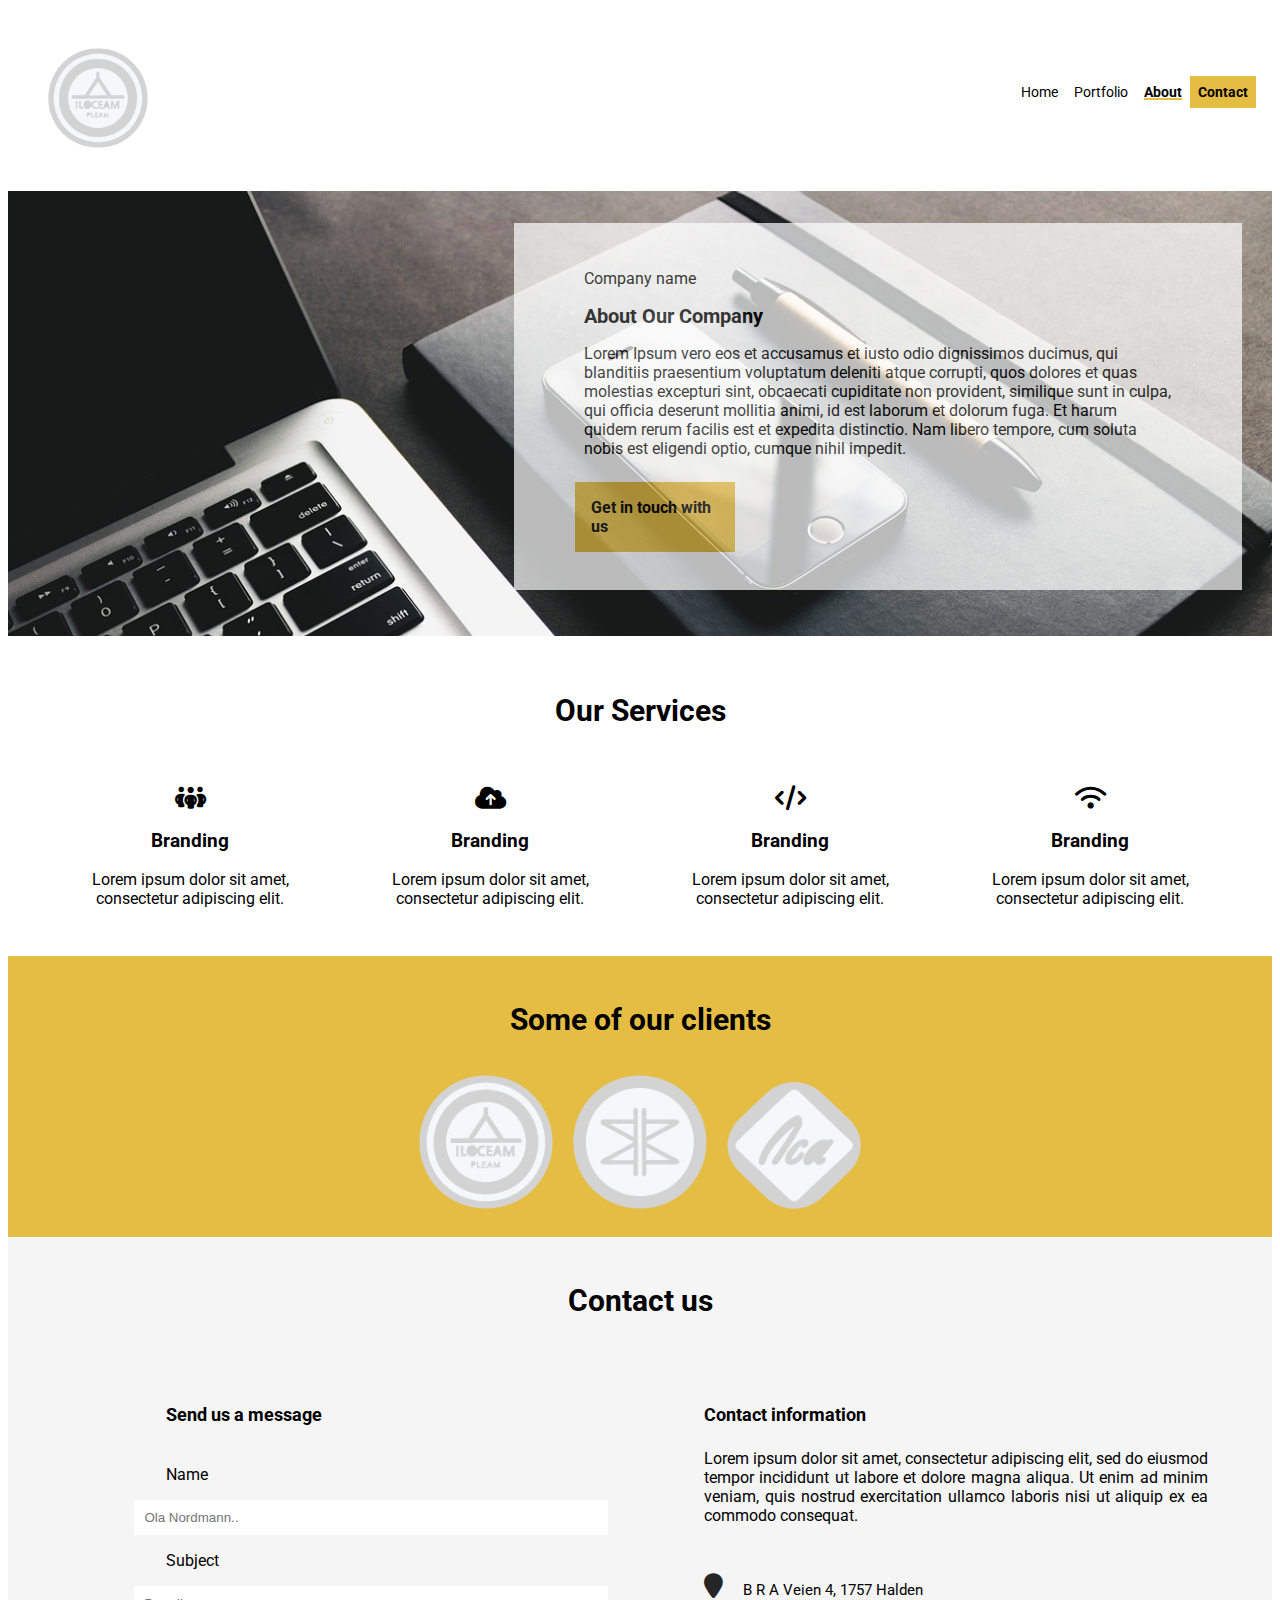
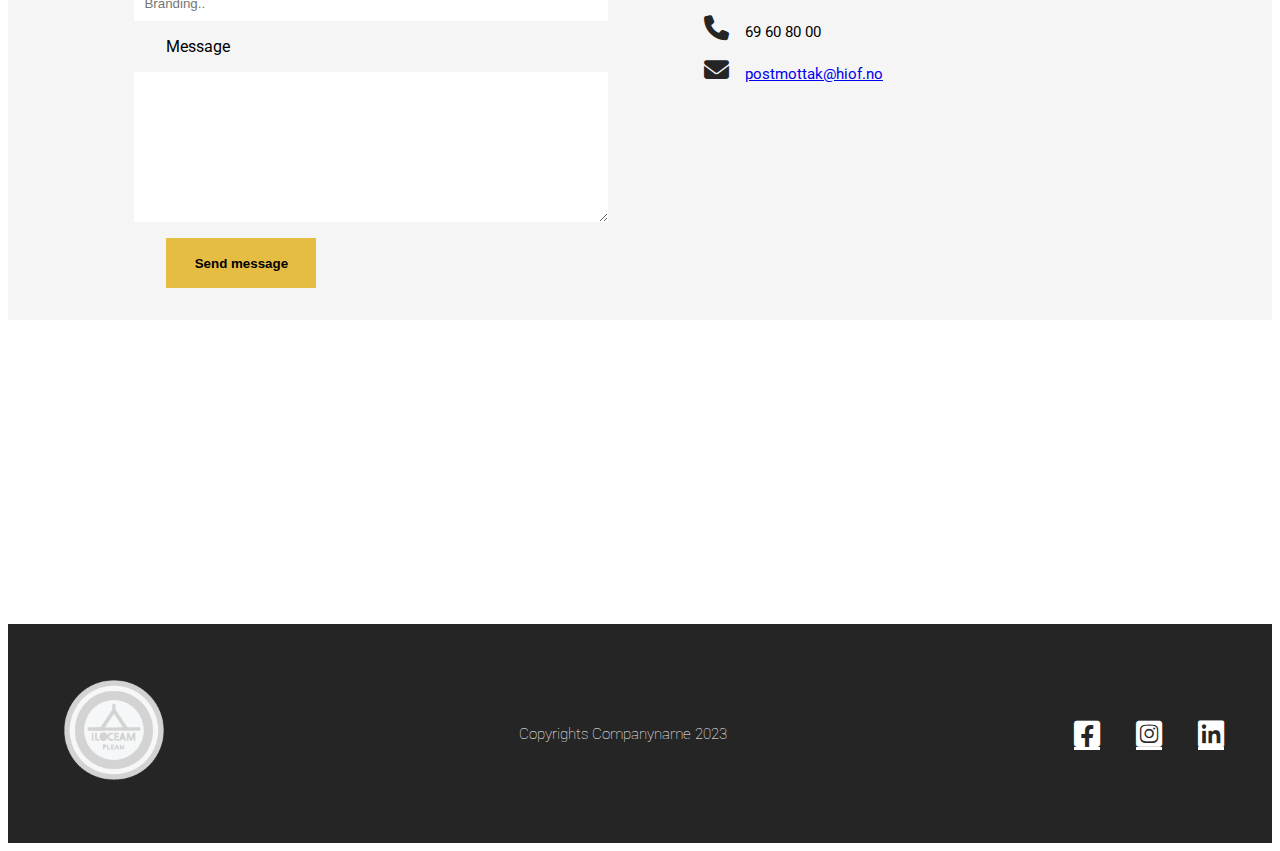
==== commit 780b7c35: "." ====
--- a/about.html
+++ b/about.html
@@ -3,11 +3,11 @@
 <head>
     <meta charset="UTF-8">
     <meta name="viewport" content="width=device-width, initial-scale=1.0">
-    <!-- Generell metadata-->
+    <!-- Generell metadata -->
     <meta name="description" content="">
     <meta name="keywords" content="">
     <meta name="author" content="Nora Nordmann">
-    <!--Facebook metadata-->
+    <!-- Facebook metadata -->
     <meta property="og:title" content="">
     <meta property="og:url" content="">
     <meta property="og:description" content="">
@@ -30,7 +30,7 @@
 </head>
 <body>
     <div id="grid-container">
-        <!--header start-->
+        <!-- header start -->
         <header>
             <nav>
                 <span>
@@ -44,15 +44,15 @@
                 </ul>
             </nav>
         </header>
-        <!--header slutt-->
-        <!--main start-->
+        <!-- header slutt -->
+        <!-- main start -->
         <main>
             <div class="background">
-                    <!--<img src="img/pen-4337524_1280.jpg" alt="Bilde av kontorverktøy">--> <!--Image by "https://pixabay.com/users/rupixen-11154019/?utm_source=link-attribution&utm_medium=referral&utm_campaign=image&utm_content=4337524">Free stock photos from www.rupixen.com-->
-                <article class="about-article" aria-label="about-article">
+                    <!-- <img src="img/pen-4337524_1280.jpg" alt="Bilde av kontorverktøy"> --> <!--Image by "https://pixabay.com/users/rupixen-11154019/?utm_source=link-attribution&utm_medium=referral&utm_campaign=image&utm_content=4337524">Free stock photos from www.rupixen.com-->
+                <article class="about-article" aria-label="article about our company">
                     <p>Company name</p>
                     <h1>About Our Company</h1>
-                    <p>Lorem Ipsum vero eos et accusamus et iusto odio dignissimos ducimus, qui blanditiis praesentium voluptatum deleniti atque corrupti, quos dolores et quas molestias excepturi sint, obcaecati cupiditate non provident, similique sunt in culpa, qui officia deserunt mollitia animi, id est laborum et dolorum fuga. Et harum quidem rerum facilis est et expedita distinctio. Nam libero tempore, cum soluta nobis est eligendi optio, cumque nihil impedit, quo minus id, quod maxime placeat, facere possimus, omnis voluptas assumenda est, omnis dolor repellendus.</p>
+                    <p>Lorem Ipsum vero eos et accusamus et iusto odio dignissimos ducimus, qui blanditiis praesentium voluptatum deleniti atque corrupti, quos dolores et quas molestias excepturi sint, obcaecati cupiditate non provident, similique sunt in culpa, qui officia deserunt mollitia animi, id est laborum et dolorum fuga. Et harum quidem rerum facilis est et expedita distinctio. Nam libero tempore, cum soluta nobis est eligendi optio, cumque nihil impedit.</p>
                     <div>
                         <a href="about.html#contact-us" class="get-in-touch-btn" aria-label="Get in touch with us">Get in touch with us</a>
                     </div>
@@ -119,8 +119,8 @@
                 <iframe src="https://www.google.com/maps/embed?pb=!1m18!1m12!1m3!1d2047.1884395373927!2d11.3528033!3d59.1292475!2m3!1f0!2f0!3f0!3m2!1i1024!2i768!4f13.1!3m3!1m2!1s0x464412f0d344246f%3A0x4e47f19c99b253b1!2s%C3%98stfold%20University%20College!5e0!3m2!1sen!2sno!4v1700175891852!5m2!1sen!2sno" width="400" height="300" style="border:0;" allowfullscreen="" loading="lazy" referrerpolicy="no-referrer-when-downgrade"></iframe>
             </div>
         </main>
-        <!--main slutt-->
-        <!--footer start-->
+        <!-- main slutt -->
+        <!-- footer start -->
         <footer>
             <a href="index.html"><img src="img/logo1.png" class="footer-logo" alt="Nettstedets logo"></a>
             <p class="copyrights">Copyrights Companyname 2023</p>
@@ -130,7 +130,7 @@
                 <li><a href="https://www.linkedin.com/" class="fa-brands fa-linkedin" aria-label="linkedin ikon"></a></li>
             </ul>
         </footer>
-        <!--footer slutt-->
+        <!-- footer slutt -->
     </div>
     <!-- Scroll-to-top-pil --> <!-- Kilde: https://www.w3schools.com/howto/tryit.asp?filename=tryhow_js_scroll_to_top -->
     <button onclick="topFunction()" id="scroll-btn" title="Go to top" aria-label="scroll to top button"><i class="fa-solid fa-arrow-up"></i></button>
--- a/css/style.css
+++ b/css/style.css
@@ -87,15 +87,15 @@
     font-weight: bold;
     font-size: 20px;
     text-align: left;
-    padding-left: 50px;
-    padding-right: 50px;
+    padding-left: 40px;
+    padding-right: 40px;
 }
 
 .about-article p {
     position: relative;
     text-align: left;
-    padding-left: 50px;
-    padding-right: 50px;
+    padding-left: 40px;
+    padding-right: 40px;
 }
 
 .get-in-touch-btn {
@@ -253,7 +253,6 @@
     max-width: 250px;
 }
 
-
 .enganging-subheading {
     text-align: center;
     padding: 2rem;
@@ -308,7 +307,7 @@
 }
 
 .our-services-header {
-    font-size: 20px;
+    font-size: 25px;
     font-weight: bold;
     padding-top: 2rem;
 }
@@ -335,7 +334,7 @@
 
 .clients {
     background-color:#e6bd43;
-    padding: 2rem;
+    padding: 1rem;
 }
 
 .clients h3 {
@@ -380,6 +379,7 @@
     border: 1px solid #ccc;
 }
 
+
 .send-msg-btn {
     display: block;
     margin: 0 2rem;
@@ -400,8 +400,8 @@
 }
 
 #subject, #name, #message {
+    padding-right: 90px;
     border-style: none;
-    width: 320px;
 }
 
 .contact-icons li{
@@ -531,6 +531,15 @@
         padding-top: 100px;
     }
 
+    .explore-list {
+        display: flex;
+        flex-direction: row;
+    }
+
+    .explore-h {
+        font-size: 30px;
+    }
+
     .branding-btn, .design-btn, .development-btn {
         margin: 1rem;
         margin-left: 2rem ;
@@ -576,11 +585,8 @@
 
     .branding-card h3 {
         text-align: left;
-    }
-
-    .flex-branding h3, .flex-design h3, .flex-development h3 {
-        text-align: left;
-    }
+        padding-right: 50%;
+    } 
 
     .placehold-artikkel {
         width: 100%;
@@ -636,7 +642,7 @@
     }
 
     .our-services-header {
-        font-size: 25px;
+        font-size: 30px;
         font-weight: bold;
         padding-top: 2rem;
     }
@@ -676,18 +682,12 @@
         padding-top: 2rem;
     }
 
-    .explore-list {
-        display: flex;
-        flex-direction: row;
-    }
-
     figure {
         position: relative;
         overflow: hidden;
         width: 100vw;
         height: 50vh;
         margin: 0 auto;
-
     }
 
     .video {
@@ -697,7 +697,6 @@
         width: 100%;
         height: auto;
         opacity: 50%;
-        
     }
 
     .compeling-headline {
@@ -729,14 +728,15 @@
         margin: 0 auto;
     }
 
-    .explore-h {
-        font-size: 30px;
-    }
-
-    .form {
-        margin-bottom: 2rem;
-    }
-
+    #message { 
+        height: 150px;
+        margin-right: 60px;
+    }
+    
+    #subject, #name, #message {
+        padding-right: 150px;
+    }
+    
     #contact-us form, #contact-us article {
         flex-basis: 50%;
         margin: 0 auto;
@@ -770,6 +770,10 @@
         width: 100%;
     }
 
+    .clients h3 {
+        font-size: 30px;
+    }
+
     iframe {
         width: 100%;
     }
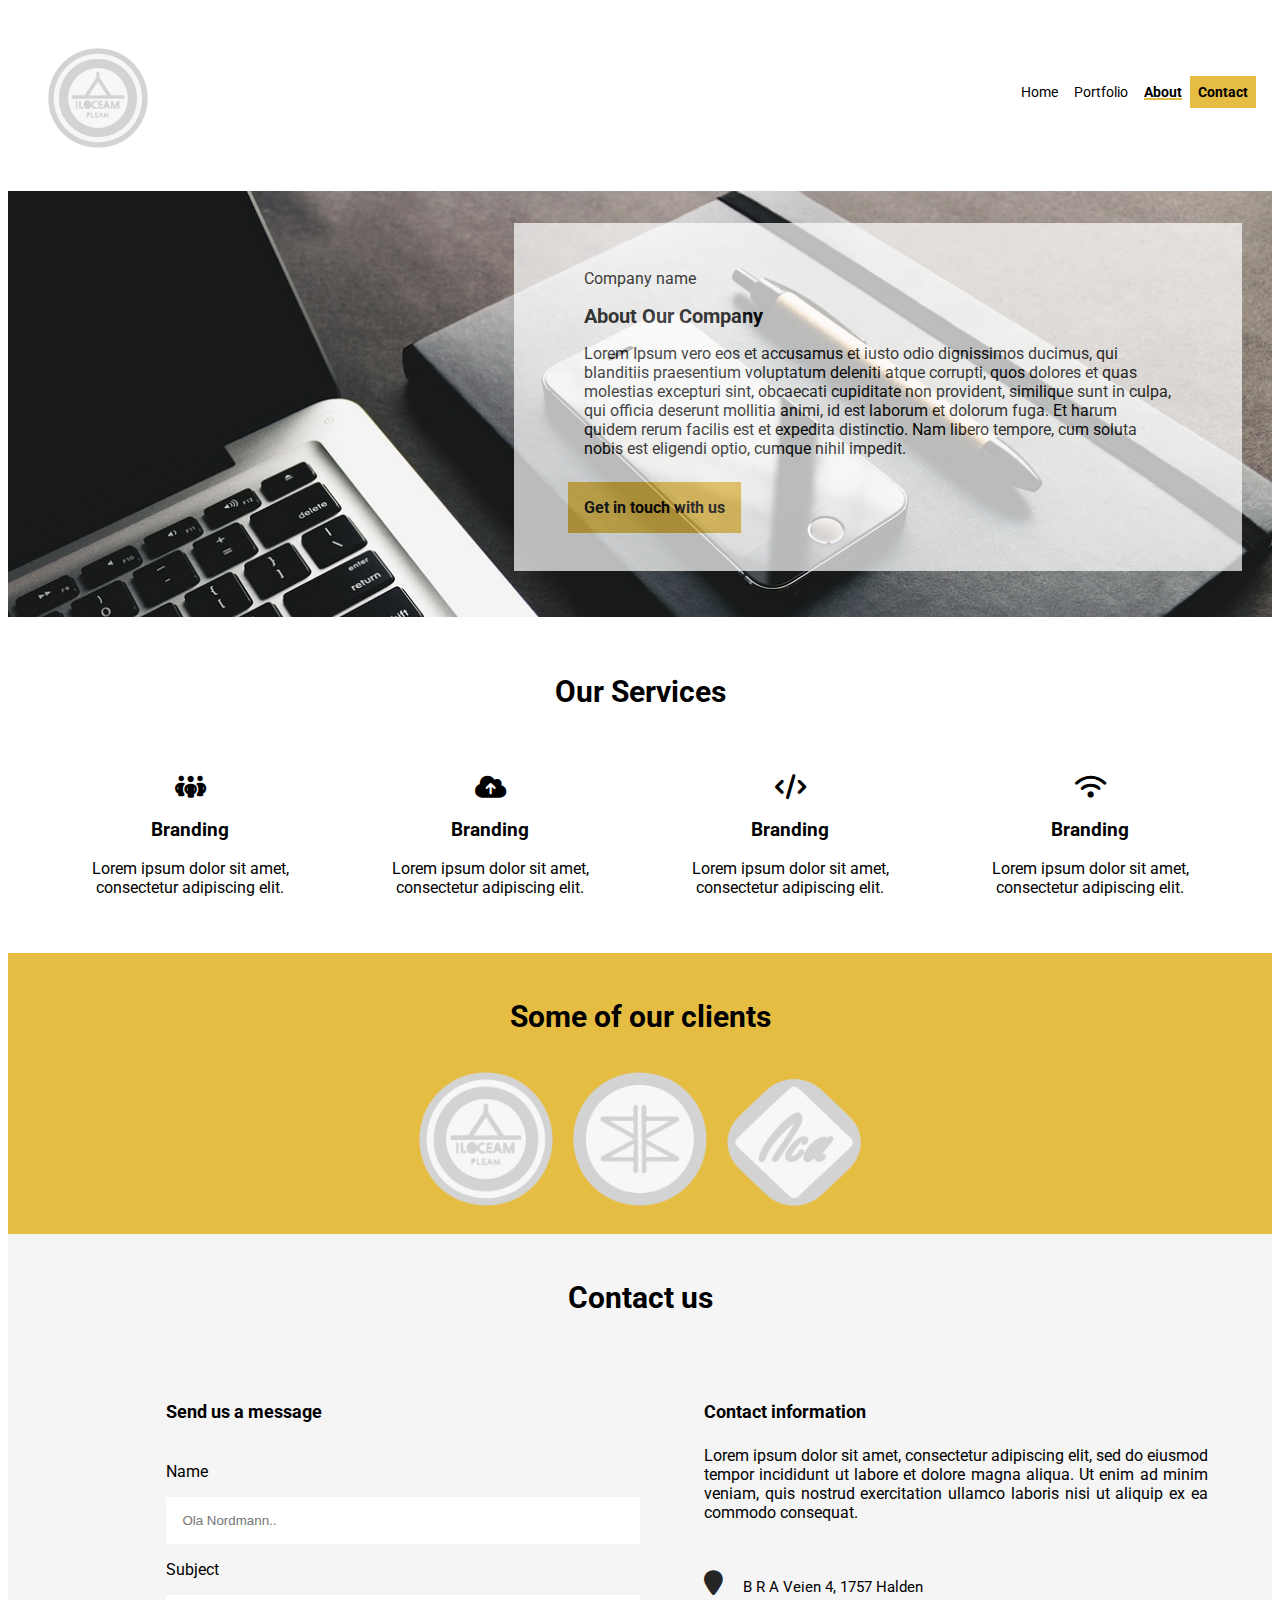
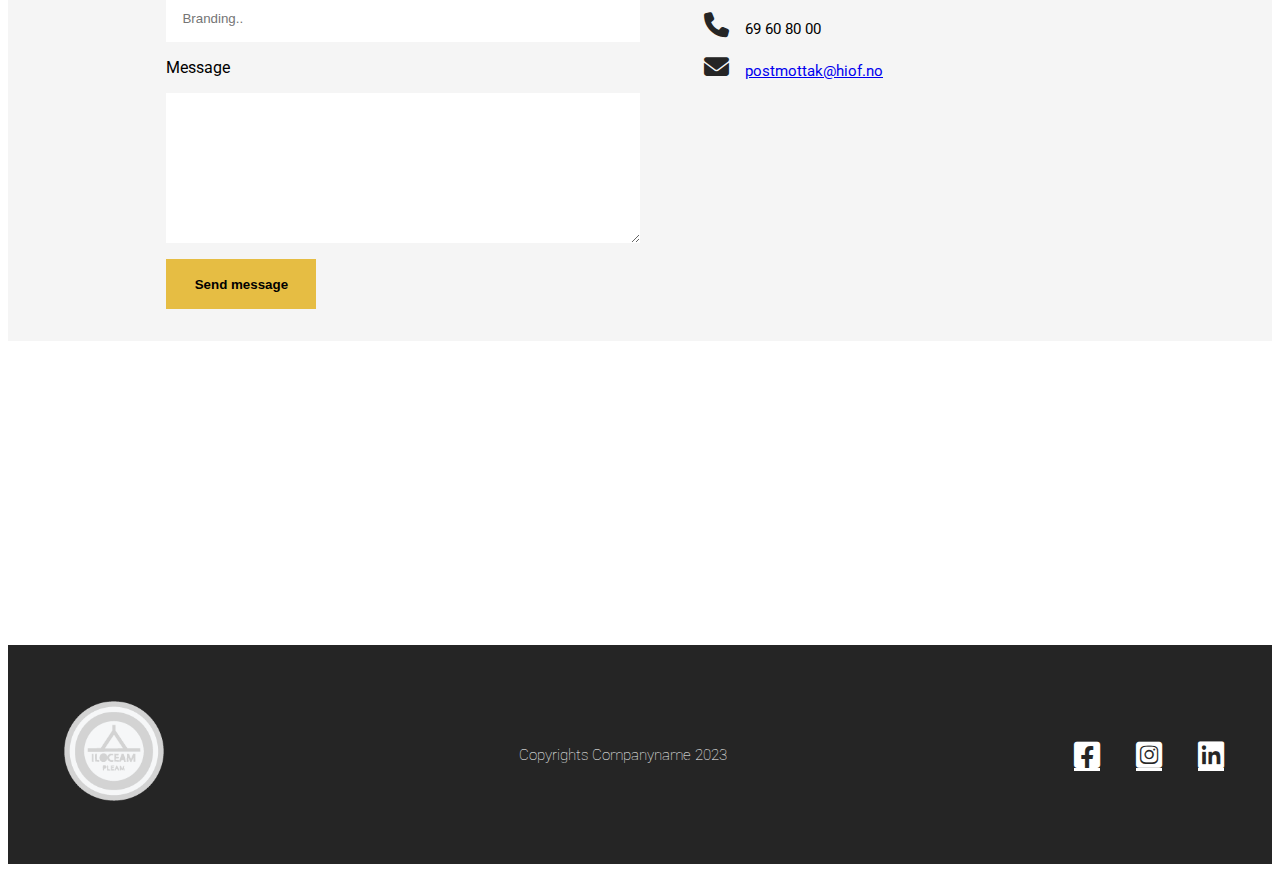
==== commit 93307b14: "." ====
--- a/about.html
+++ b/about.html
@@ -4,14 +4,14 @@
     <meta charset="UTF-8">
     <meta name="viewport" content="width=device-width, initial-scale=1.0">
     <!-- Generell metadata -->
-    <meta name="description" content="">
-    <meta name="keywords" content="">
+    <meta name="description" content="Learn more about our company and its values, mission, and commitment to deliviring exceptional solutions. Explore what sets us apart and discover the essence of our brand.">
+    <meta name="keywords" content="company name, about our company, about, company, contact, get in touch, services, our services, branding, clients, contact us, message, information, contact information, email, adress, phonenumber, mobile, map">
     <meta name="author" content="Nora Nordmann">
     <!-- Facebook metadata -->
-    <meta property="og:title" content="">
-    <meta property="og:url" content="">
-    <meta property="og:description" content="">
-    <meta property="og:image" content="">
+    <meta property="og:title" content="Company Name: About Our Company">
+    <meta property="og:url" content="https://itstud.hiof.no/~fitorevs/web_eksamen/about.html/">
+    <meta property="og:description" content="Discover the essence of our company - its values, mission, and dedication to excellence.">
+    <meta property="og:image:" content="img/pen-4337524_1280.jpg">
     <!-- Stilark for normalisering som sikrer at nettstedet ser likt ut på alle nettlesere -->
     <link rel="stylesheet" href="https://necolas.github.io/normalize.css/8.0.1/normalize.css" type="text/css">
     <!-- Ikon-stiler fro ikoner fra FontAwesome -->
@@ -37,10 +37,10 @@
                     <a href="index.html"><img src="img/logo1.png" class="logo-header" alt="Logo for nettstedet"></a>
                 </span>
                 <ul>
-                    <li><a href="index.html">Home</a></li>
-                    <li><a href="portfolio.html">Portfolio</a></li>
-                    <li><a href="about.html" class="about">About</a></li>
-                    <li><a href="about.html#contact" class="contact">Contact</a></li> <!--Kilde: https://www.w3schools.com/html/html_links_bookmarks.asp-->
+                    <li><a href="index.html" role="button">Home</a></li>
+                    <li><a href="portfolio.html" role="button">Portfolio</a></li>
+                    <li><a href="about.html" class="about" role="button">About</a></li>
+                    <li><a href="about.html#contact" class="contact" role="button">Contact</a></li> <!--Kilde: https://www.w3schools.com/html/html_links_bookmarks.asp-->
                 </ul>
             </nav>
         </header>
@@ -54,7 +54,7 @@
                     <h1>About Our Company</h1>
                     <p>Lorem Ipsum vero eos et accusamus et iusto odio dignissimos ducimus, qui blanditiis praesentium voluptatum deleniti atque corrupti, quos dolores et quas molestias excepturi sint, obcaecati cupiditate non provident, similique sunt in culpa, qui officia deserunt mollitia animi, id est laborum et dolorum fuga. Et harum quidem rerum facilis est et expedita distinctio. Nam libero tempore, cum soluta nobis est eligendi optio, cumque nihil impedit.</p>
                     <div>
-                        <a href="about.html#contact-us" class="get-in-touch-btn" aria-label="Get in touch with us">Get in touch with us</a>
+                        <a href="about.html#contact-us" class="get-in-touch-btn" role="button" aria-label="Get in touch with us">Get in touch with us</a>
                     </div>
                 </article>
             </div>
@@ -125,9 +125,9 @@
             <a href="index.html"><img src="img/logo1.png" class="footer-logo" alt="Nettstedets logo"></a>
             <p class="copyrights">Copyrights Companyname 2023</p>
             <ul>
-                <li><a href="https://www.facebook.com/" class="fa-brands fa-square-facebook" aria-label="facebook ikon"></a></li>
-                <li><a href="https://www.instagram.com/" class="fa-brands fa-square-instagram" aria-label="instagram ikon"></a></li>
-                <li><a href="https://www.linkedin.com/" class="fa-brands fa-linkedin" aria-label="linkedin ikon"></a></li>
+                <li><a href="https://www.facebook.com/" class="fa-brands fa-square-facebook" role="button" aria-label="facebook ikon"></a></li>
+                <li><a href="https://www.instagram.com/" class="fa-brands fa-square-instagram" role="button" aria-label="instagram ikon"></a></li>
+                <li><a href="https://www.linkedin.com/" class="fa-brands fa-linkedin" role="button" aria-label="linkedin ikon"></a></li>
             </ul>
         </footer>
         <!-- footer slutt -->
--- a/css/style.css
+++ b/css/style.css
@@ -111,6 +111,7 @@
     margin-top: 30px;
     max-width: 160px;
     text-align: left;
+    margin-right: 2.5rem;
 }
 
 hr {
@@ -147,7 +148,7 @@
 }
 
 .branding {
-    padding: 1rem;
+    padding: 1.5rem;
 }
 
 #branding h3, #design h3, #development h3 {
@@ -169,12 +170,12 @@
 
 .flex-branding h3, .flex-design h3, .flex-development h3 {
     text-align: left;
-    padding-left: 10%;
+    padding-left: 40px;
     
 }
 
 .placehold-artikkel, .placehold-artikkel4, .placehold-artikkel-dev, .placehold-artikkel-design {
-    width: 300px;
+    width: 320px;
     padding-top: 1rem;
 }
 
@@ -267,19 +268,18 @@
 
 .about-our-company {
     background-color: #e6bd43;
-    padding-bottom: 3rem;
+    padding-bottom: 10%;
 }
 
 .placehold-about-our-company {
     padding: 2rem;
     display: inline;
-    width: 80%;
+    width: 90%;
 }
 
 .about-our-company h2 {
     font-size: 20px;
     padding-left: 50px;
-    padding-right: 50px;
     text-align: left;
     margin-top: 30px;
     margin-left: 50px;
@@ -294,7 +294,7 @@
     text-align: left;
     border-style: solid;
     padding: 1rem;
-    margin-right: 1rem;
+    margin-right: 40px;
 
 }
 
@@ -400,7 +400,7 @@
 }
 
 #subject, #name, #message {
-    padding-right: 90px;
+    padding-right: 130px;
     border-style: none;
 }
 
@@ -436,7 +436,6 @@
     padding-left: 2rem; 
     padding-right: 2rem; 
 }
-
 
 footer {
     text-align: center;
@@ -607,7 +606,7 @@
 
     .placehold-artikkel-dev {
         width: 150%;
-        padding-right: 10%;
+        padding-right: 2rem;
     }
 
     .about-article {
@@ -624,8 +623,10 @@
         font-weight: bold;
         color: black;
         text-decoration: none;
+        min-width: 160px;
+        max-width: 500px;
+        margin: 0.5rem;
         padding: 1rem;
-        margin: 0.5rem;
         margin-right: 68%;
     }
 
@@ -659,7 +660,12 @@
     }
 
     .about-our-company-btn {
-       display: inline;
+        position: absolute;
+        top: 135%;
+        right: 57%;
+        float: left;
+        min-width: 160px;
+        max-width: 500px;
     }
 
     .about-our-company p {
@@ -734,7 +740,8 @@
     }
     
     #subject, #name, #message {
-        padding-right: 150px;
+        padding: 1rem;
+        margin-left: 2rem;
     }
     
     #contact-us form, #contact-us article {
@@ -779,11 +786,11 @@
     }
 
     /*Kilde: https://www.w3schools.com/howto/howto_css_zoom_hover.asp */
-    .placehold-artikkel {
+    .placehold-artikkel, .placehold-artikkel4 {
         transition: .5s;
     }
 
-    .placehold-artikkel:hover {
+    .placehold-artikkel:hover, .placehold-artikkel4:hover {
         transform: scale(1.5);
     }
 
